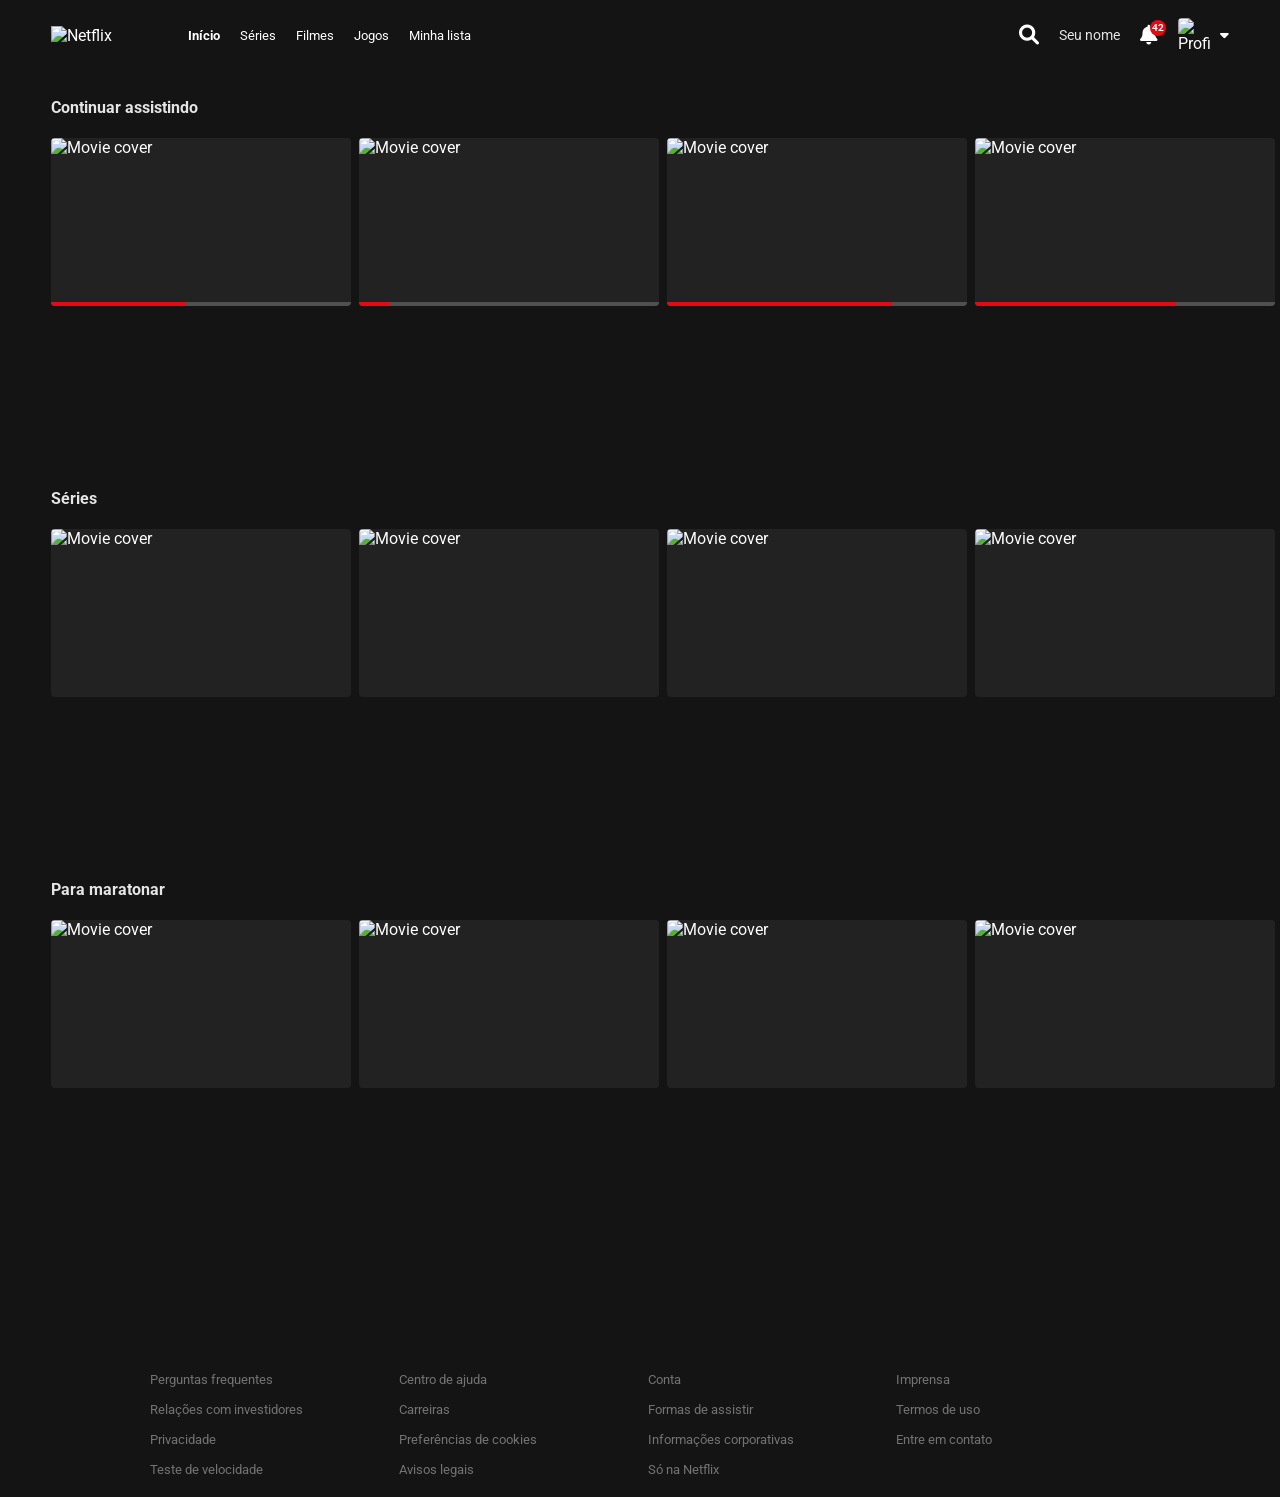
==== catalogo/catalogo.html @ 6b827331 "Add files via upload" ====
<!doctype html>
<html lang="pt-BR">
  <head>
    <meta charset="UTF-8" />
    <meta name="viewport" content="width=device-width, initial-scale=1.0" />
    <title>Netflix Clone</title>
    <link rel="stylesheet" href="catalogo.css" />
    <link
      href="https://cdnjs.cloudflare.com/ajax/libs/font-awesome/6.0.0/css/all.min.css"
      rel="stylesheet"
    />
    <link
      href="https://fonts.googleapis.com/css2?family=Roboto:wght@300;400;500;700&display=swap"
      rel="stylesheet"
    />
  </head>

  <body>
    <!-- Navbar -->
    <header class="navbar" id="navbar">
      <div class="navbar-left">
        <img
          class="logo"
          src="https://upload.wikimedia.org/wikipedia/commons/0/08/Netflix_2015_logo.svg"
          alt="Netflix"
        />
        <nav>
          <ul class="nav-links">
            <li><span class="active">Início</span></li>
            <li><span>Séries</span></li>
            <li><span>Filmes</span></li>
            <li><span>Jogos</span></li>
            <li><span>Minha lista</span></li>
          </ul>
        </nav>
      </div>
      <div class="navbar-right">
        <i class="fas fa-search icon"></i>
        <a href="../index.html" class="kids-link">Seu nome</a>
        <div class="nav-notification">
          <i class="fas fa-bell icon"></i>
          <span class="notification-badge">42</span>
        </div>
        <a
          href="../index.html"
          class="profile-menu"
          style="text-decoration: none; color: inherit"
        >
          <img
            class="profile-icon"
            src="https://upload.wikimedia.org/wikipedia/commons/0/0b/Netflix-avatar.png"
            alt="Profile"
          />
          <i
            class="fas fa-caret-down icon"
            style="font-size: 14px; margin-left: 5px"
          ></i>
        </a>
      </div>
    </header>

    <!-- Sliders Container -->
    <main class="sliders-container" id="main-content">
      <!-- Javascript will inject the rows here -->
    </main>

    <!-- Footer -->
    <footer>
      <div class="footer-content">
        <ul class="footer-links">
          <li>Perguntas frequentes</li>
          <li>Centro de ajuda</li>
          <li>Conta</li>
          <li>Imprensa</li>
          <li>Relações com investidores</li>
          <li>Carreiras</li>
          <li>Formas de assistir</li>
          <li>Termos de uso</li>
          <li>Privacidade</li>
          <li>Preferências de cookies</li>
          <li>Informações corporativas</li>
          <li>Entre em contato</li>
          <li>Teste de velocidade</li>
          <li>Avisos legais</li>
          <li>Só na Netflix</li>
        </ul>
      </div>
    </footer>

    <script>
      /**
       * Recupera o nome e a imagem do perfil do localStorage e exibe no navbar
       */
      function displayProfileName() {
        const profileName = localStorage.getItem("currentProfile");
        if (profileName) {
          const profileLink = document.querySelector(".kids-link");
          if (profileLink) {
            profileLink.textContent = profileName;
          }
        }
      }

      /**
       * Recupera e exibe a imagem do perfil do localStorage no avatar
       */
      function displayProfileImage() {
        const profileImage = localStorage.getItem("currentProfileImage");
        if (profileImage) {
          const avatarImg = document.querySelector(".profile-icon");
          if (avatarImg) {
            avatarImg.src = profileImage;
          }
        }
      }

      // Executa quando a página carrega
      displayProfileName();
      displayProfileImage();
    </script>

    <script type="module" src="js/main.js"></script>
  </body>
</html>
---- catalogo/catalogo.css ----
@media (max-width: 768px) {
  .card-details {
    position: static;
    background: rgba(20, 20, 20, 0.95);
    border-radius: 0 0 6px 6px;
    opacity: 1 !important;
    visibility: visible !important;
    pointer-events: auto !important;
    margin-top: 8px;
    display: flex !important;
  }
  .details-buttons {
    flex-direction: row;
    gap: 12px;
    align-items: center;
    justify-content: center;
    width: 100%;
    margin-top: 8px;
  }
  .btn-icon,
  .btn-play-icon {
    width: 28px;
    height: 28px;
    font-size: 14px;
  }
}
:root {
  --netflix-red: #e50914;
  --dark-bg: #141414;
  --text-color: #ffffff;
}

* {
  margin: 0;
  padding: 0;
  box-sizing: border-box;
}

body {
  font-family: "Roboto", "Helvetica Neue", Helvetica, Arial, sans-serif;
  background-color: var(--dark-bg);
  color: var(--text-color);
  overflow-x: hidden;
}

a {
  text-decoration: none;
  color: #e5e5e5;
  transition: color 0.3s;
}

a:hover {
  color: #b3b3b3;
}

/* Navbar */
.navbar {
  position: fixed;
  top: 0;
  width: 100%;
  display: flex;
  justify-content: space-between;
  align-items: center;
  padding: 0 4%;
  height: 70px;
  z-index: 1000;
  background-color: var(--dark-bg);
}

.navbar-left,
.navbar-right {
  display: flex;
  align-items: center;
  gap: 20px;
}

.logo {
  width: 92px;
  margin-right: 25px;
  cursor: pointer;
}

.nav-links {
  list-style: none;
  display: flex;
  gap: 20px;
  font-size: 13px;
}

.nav-links .active {
  font-weight: bold;
  color: white;
}

.icon {
  font-size: 20px;
  cursor: pointer;
}

.kids-link {
  font-size: 14px;
}

.nav-notification {
  position: relative;
  cursor: pointer;
}

.notification-badge {
  position: absolute;
  top: -5px;
  right: -8px;
  background-color: var(--netflix-red);
  color: white;
  font-size: 10px;
  font-weight: bold;
  border-radius: 50%;
  width: 16px;
  height: 16px;
  display: flex;
  justify-content: center;
  align-items: center;
}

.profile-menu {
  display: flex;
  align-items: center;
  gap: 5px;
  cursor: pointer;
}

.profile-icon {
  width: 32px;
  border-radius: 4px;
}

/* Sliders */
.sliders-container {
  padding: 0 4%;
  padding-top: 100px;
  /* Space for navbar */
  position: relative;
  z-index: 3;
  padding-bottom: 100px;
}

.slider-section {
  margin-bottom: 3.5vw;
  position: relative;
}

/* Carousel Wrapper */
.carousel-wrapper {
  display: flex;
  align-items: center;
  gap: 0;
  position: relative;
  padding: 0 4%;
  margin: 0 -4%;
}

/* Botões de navegação */
.carousel-btn {
  position: absolute;
  z-index: 50;
  width: 40px;
  height: 40px;
  background-color: rgba(0, 0, 0, 0.7);
  color: white;
  border: none;
  border-radius: 50%;
  cursor: pointer;
  display: flex;
  align-items: center;
  justify-content: center;
  font-size: 20px;
  transition: all 0.3s ease;
  flex-shrink: 0;
  top: 50%;
  transform: translateY(-50%);
}

.carousel-btn:hover {
  background-color: rgba(255, 255, 255, 0.3);
  transform: translateY(-50%) scale(1.1);
}

.carousel-btn:active {
  transform: translateY(-50%) scale(0.95);
}

.carousel-btn-left {
  left: 0;
}

.carousel-btn-right {
  right: 0;
}

.slider-header {
  display: flex;
  justify-content: space-between;
  align-items: flex-end;
  margin-bottom: 12px;
}

.slider-title {
  font-size: 1.25vw;
  font-weight: bold;
  color: #e5e5e5;
  line-height: 1.25vw;
}

.slider-indicators {
  display: flex;
  gap: 2px;
  margin-bottom: 4px;
}

.slider-indicators div {
  width: 12px;
  height: 2px;
  background-color: #4d4d4d;
}

.slider-indicators div.active {
  background-color: #aaa;
}

.movie-row {
  display: flex;
  gap: 8px;
  /* Small gap between movie cards */
  overflow-x: auto;
  overflow-y: visible;
  /* Allow vertical overflow for hover/playing details */
  padding: 10px 4% 140px 4%;
  /* Padding para cards em fullscreen */
  margin: 0 -4%;
  /* Pull edges back out so we don't double up padding from container */
  scroll-behavior: smooth;
  -ms-overflow-style: none;
  scrollbar-width: none;
  position: relative;
}

.movie-row::-webkit-scrollbar {
  display: none;
}

.movie-card {
  min-width: 300px;
  width: 300px;
  height: 168px;
  background-color: #222;
  border-radius: 4px;
  cursor: pointer;
  transition:
    transform 0.3s cubic-bezier(0.25, 0.46, 0.45, 0.94) 0s,
    border-radius 0.3s 0s,
    z-index 0s 0.3s,
    box-shadow 0.3s 0s;
  position: relative;
  z-index: 1;
  transform-origin: center center;
  overflow: visible;
  /* Default origin */
}

/* Modifiers applied by JavaScript to prevent edge clipping */
.movie-card.origin-left {
  transform-origin: left center;
}

.movie-card.origin-right {
  transform-origin: right center;
}

.movie-card:hover {
  transform: scale(1.5) translateY(-8%);
  /* Ajustado para novo tamanho */
  z-index: 99;
  border-radius: 6px;
  box-shadow: 0 10px 40px rgba(0, 0, 0, 0.9);
  transition:
    transform 0.3s cubic-bezier(0.25, 0.46, 0.45, 0.94) 0.6s,
    border-radius 0.3s 0.6s,
    box-shadow 0.3s 0.6s,
    z-index 0s 0s;
}

/* Aumentar card quando vídeo está tocando */
.movie-card.playing {
  transform: scale(1.8);
  z-index: 99;
  border-radius: 6px;
  box-shadow: 0 10px 40px rgba(0, 0, 0, 0.9);
  transition:
    transform 0.3s cubic-bezier(0.25, 0.46, 0.45, 0.94),
    border-radius 0.3s,
    box-shadow 0.3s;
}

.movie-card img {
  position: absolute;
  top: 0;
  left: 0;
  width: 100%;
  height: 100%;
  object-fit: cover;
  border-radius: 4px;
  transition:
    opacity 0.3s ease,
    border-radius 0.3s;
  z-index: 2;
}

.movie-card iframe {
  position: absolute;
  top: 0;
  left: 0;
  width: 100%;
  height: 100%;
  opacity: 0;
  border-radius: 4px;
  transition:
    opacity 0.3s ease,
    border-radius 0.3s;
  pointer-events: none;
  z-index: 1;
}

.movie-card iframe.playing {
  opacity: 1;
  z-index: 3;
  border-radius: 6px 6px 0 0;
}

.movie-card:hover img {
  border-radius: 6px 6px 0 0;
  transition: border-radius 0s 0.6s;
}

.movie-card img.playing-video {
  opacity: 0;
}

/* Card Details Modal */
.card-details {
  position: absolute;
  bottom: 0;
  left: 0;
  right: 0;
  width: 100%;
  background: linear-gradient(to top, rgba(0, 0, 0, 0.95), transparent 80%);
  border-bottom-left-radius: 6px;
  border-bottom-right-radius: 6px;
  padding: 8px 16px 12px 16px;
  opacity: 0;
  visibility: hidden;
  transition:
    opacity 0.3s 0s,
    visibility 0.3s 0s;
  display: flex;
  flex-direction: column;
  gap: 4px;
  z-index: 100;
  cursor: default;
  overflow: visible;
  pointer-events: none;
}

.movie-card:hover .card-details {
  opacity: 1;
  visibility: visible;
  transition:
    opacity 0.2s 0.6s,
    visibility 0s 0.6s;
  pointer-events: auto;
}

/* Mostrar detalhes quando o vídeo está tocando */
.movie-card.playing .card-details {
  opacity: 1;
  visibility: visible;
  transition:
    opacity 0.3s 0s,
    visibility 0.3s 0s;
  pointer-events: auto;
}

.details-buttons {
  display: flex;
  justify-content: space-between;
  align-items: center;
}

.left-buttons,
.right-buttons {
  display: flex;
  gap: 8px;
}

.btn-icon {
  width: 28px;
  height: 28px;
  border-radius: 50%;
  background-color: #2b2b2b;
  border: 1px solid rgba(255, 255, 255, 0.5);
  color: white;
  display: flex;
  justify-content: center;
  align-items: center;
  cursor: pointer;
  font-size: 12px;
  transition:
    border-color 0.2s,
    background-color 0.2s;
}

.btn-icon:hover {
  border-color: white;
  background-color: rgba(255, 255, 255, 0.2);
}

.btn-play-icon {
  background-color: white;
  color: black;
  border: none;
}

.btn-play-icon:hover {
  background-color: #e6e6e6;
}

.btn-play-icon i {
  margin-left: 2px;
}

.details-info {
  display: flex;
  align-items: center;
  gap: 6px;
  font-size: 9px;
  font-weight: bold;
}

.match-score {
  color: #46d369;
}

@media (max-width: 768px) {
  .card-details {
    display: none !important;
  }
  .movie-card.playing .card-details {
    position: static !important;
    width: 100% !important;
    z-index: 10 !important;
    background: rgba(20, 20, 20, 0.95) !important;
    border-radius: 0 0 6px 6px !important;
    opacity: 1 !important;
    visibility: visible !important;
    pointer-events: auto !important;
    margin-top: 0 !important;
    display: flex !important;
    flex-direction: column !important;
  }
  .movie-card {
    display: flex;
    flex-direction: column;
    align-items: stretch;
  }
  .movie-card iframe.playing {
    z-index: 1 !important;
    position: relative !important;
  }
  .movie-card iframe.playing {
    z-index: 1 !important;
  }
  .details-buttons {
    flex-direction: row;
    gap: 12px;
    align-items: center;
    justify-content: center;
    width: 100%;
    margin-top: 8px;
  }
  .btn-icon,
  .btn-play-icon {
    width: 36px;
    height: 36px;
    font-size: 18px;
  }
}

.age-badge {
  background-color: transparent;
  border: 1px solid rgba(255, 255, 255, 0.4);
  color: white;
  padding: 1px 3px;
  border-radius: 2px;
  font-family: Arial, sans-serif;
}

.age-badge.red-accent {
  background-color: #d32f2f;
  border: none;
  font-weight: bold;
}

.resolution {
  border: 1px solid rgba(255, 255, 255, 0.4);
  padding: 1px 3px;
  border-radius: 2px;
  color: rgba(255, 255, 255, 0.9);
}

.duration {
  color: rgba(255, 255, 255, 0.9);
}

.details-tags {
  display: flex;
  gap: 6px;
  font-size: 8px;
  color: rgba(255, 255, 255, 0.9);
  margin-top: 0;
}

.details-tags span:not(:last-child)::after {
  content: "•";
  color: #666;
  margin-left: 6px;
}

/* Badges */
.badge-top10 {
  position: absolute;
  top: 0;
  right: 0;
  width: 22px;
  height: 28px;
  background-color: var(--netflix-red);
  color: white;
  display: flex;
  flex-direction: column;
  justify-content: center;
  align-items: center;
  font-weight: bold;
  z-index: 4;
  border-bottom-left-radius: 2px;
  box-shadow: -2px 2px 4px rgba(0, 0, 0, 0.5);
  font-family: "Helvetica Neue", Helvetica, Arial, sans-serif;
}

.badge-top10 span.top {
  font-size: 7px;
  letter-spacing: 0.5px;
  line-height: 8px;
}

.badge-top10 span.number {
  font-size: 13px;
  line-height: 13px;
}

.badge-bottom {
  position: absolute;
  bottom: 8px;
  left: 50%;
  transform: translateX(-50%);
  padding: 2px 4px;
  font-size: 10px;
  font-weight: bold;
  border-radius: 2px;
  z-index: 4;
  white-space: nowrap;
  text-transform: uppercase;
}

.movie-card.has-progress .badge-bottom {
  bottom: 12px;
}

.badge-bottom.red {
  background-color: var(--netflix-red);
  color: white;
}

.badge-bottom.white {
  background-color: white;
  color: black;
}

/* Progress bar */
.progress-bar-container {
  position: absolute;
  bottom: 0;
  left: 0;
  width: 100%;
  height: 4px;
  background-color: rgba(100, 100, 100, 0.7);
  z-index: 5;
  border-bottom-left-radius: 4px;
  border-bottom-right-radius: 4px;
}

.progress-value {
  height: 100%;
  background-color: var(--netflix-red);
  border-bottom-left-radius: 4px;
}

/* Mobile adjustments */
@media (max-width: 768px) {
  .nav-links {
    display: none;
  }

  .movie-card {
    min-width: 200px;
    width: 200px;
    height: 112px;
  }

  .slider-title {
    font-size: 4vw;
    line-height: 4.5vw;
  }

  /* Mostrar setas em mobile */
  .carousel-btn {
    display: flex;
    width: 32px;
    height: 32px;
    font-size: 16px;
    top: 56px;
    transform: translateY(-50%);
  }
}

/* Desktop */
@media (min-width: 769px) {
  /* Ocultar setas em desktop */
  .carousel-btn {
    display: none;
  }
}

/* Footer */
footer {
  padding: 0 4%;
  color: #737373;
  font-size: 13px;
  margin-bottom: 20px;
}

.footer-content {
  max-width: 980px;
  margin: 0 auto;
}

.footer-content p {
  margin-bottom: 30px;
}

.footer-links {
  list-style: none;
  display: grid;
  grid-template-columns: repeat(4, 1fr);
  grid-gap: 15px;
}

.footer-links a {
  color: #737373;
}

.footer-links a:hover {
  text-decoration: underline;
}

@media (max-width: 768px) {
  .footer-links {
    grid-template-columns: repeat(2, 1fr);
  }
}
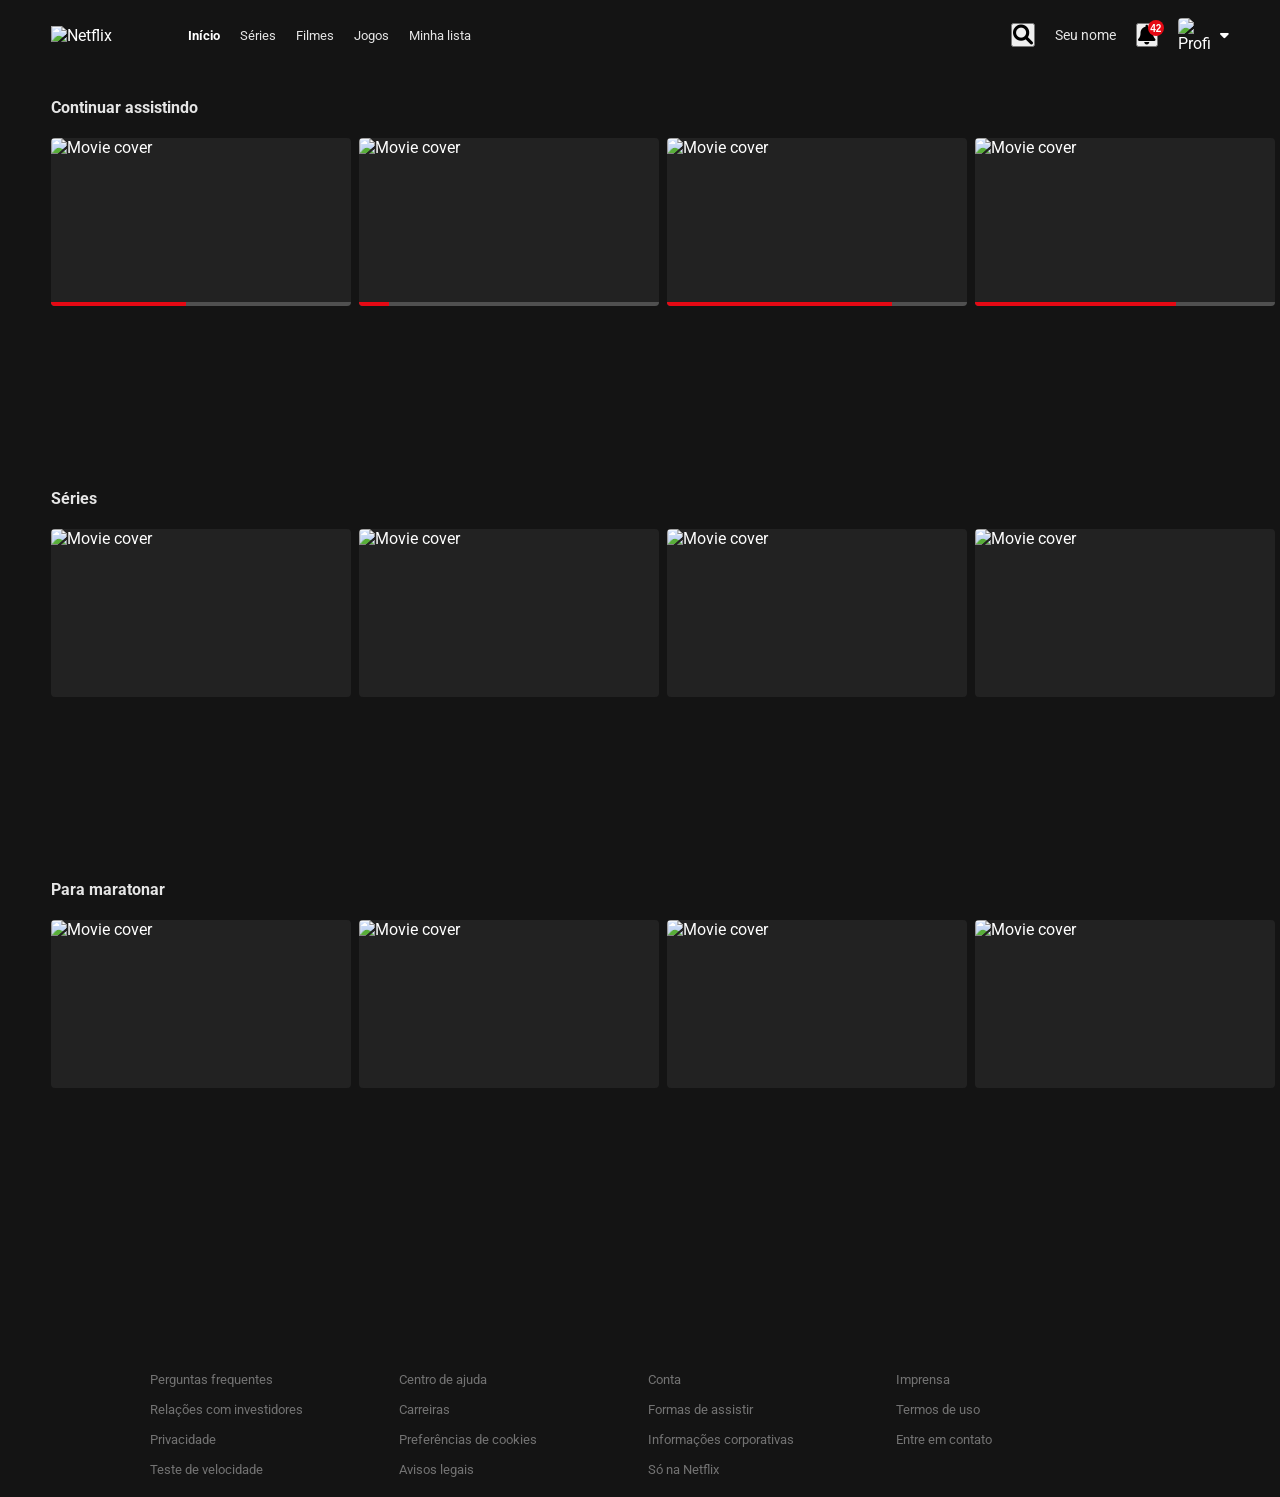
==== commit 1f130aec: "Update catalogo.html" ====
--- a/catalogo/catalogo.html
+++ b/catalogo/catalogo.html
@@ -19,6 +19,11 @@
     <!-- Navbar -->
     <header class="navbar" id="navbar">
       <div class="navbar-left">
+        <button class="hamburger" aria-label="Menu de navegação">
+          <span></span>
+          <span></span>
+          <span></span>
+        </button>
         <img
           class="logo"
           src="https://upload.wikimedia.org/wikipedia/commons/0/08/Netflix_2015_logo.svg"
@@ -26,21 +31,23 @@
         />
         <nav>
           <ul class="nav-links">
-            <li><span class="active">Início</span></li>
-            <li><span>Séries</span></li>
-            <li><span>Filmes</span></li>
-            <li><span>Jogos</span></li>
-            <li><span>Minha lista</span></li>
+            <li><a href="#" class="active">Início</a></li>
+            <li><a href="#">Séries</a></li>
+            <li><a href="#">Filmes</a></li>
+            <li><a href="#">Jogos</a></li>
+            <li><a href="#">Minha lista</a></li>
           </ul>
         </nav>
       </div>
       <div class="navbar-right">
-        <i class="fas fa-search icon"></i>
+        <button class="icon-button" aria-label="Pesquisar">
+          <i class="fas fa-search icon"></i>
+        </button>
         <a href="../index.html" class="kids-link">Seu nome</a>
-        <div class="nav-notification">
+        <button class="nav-notification icon-button" aria-label="Notificações">
           <i class="fas fa-bell icon"></i>
           <span class="notification-badge">42</span>
-        </div>
+        </button>
         <a
           href="../index.html"
           class="profile-menu"
@@ -68,21 +75,21 @@
     <footer>
       <div class="footer-content">
         <ul class="footer-links">
-          <li>Perguntas frequentes</li>
-          <li>Centro de ajuda</li>
-          <li>Conta</li>
-          <li>Imprensa</li>
-          <li>Relações com investidores</li>
-          <li>Carreiras</li>
-          <li>Formas de assistir</li>
-          <li>Termos de uso</li>
-          <li>Privacidade</li>
-          <li>Preferências de cookies</li>
-          <li>Informações corporativas</li>
-          <li>Entre em contato</li>
-          <li>Teste de velocidade</li>
-          <li>Avisos legais</li>
-          <li>Só na Netflix</li>
+          <li><a href="#">Perguntas frequentes</a></li>
+          <li><a href="#">Centro de ajuda</a></li>
+          <li><a href="#">Conta</a></li>
+          <li><a href="#">Imprensa</a></li>
+          <li><a href="#">Relações com investidores</a></li>
+          <li><a href="#">Carreiras</a></li>
+          <li><a href="#">Formas de assistir</a></li>
+          <li><a href="#">Termos de uso</a></li>
+          <li><a href="#">Privacidade</a></li>
+          <li><a href="#">Preferências de cookies</a></li>
+          <li><a href="#">Informações corporativas</a></li>
+          <li><a href="#">Entre em contato</a></li>
+          <li><a href="#">Teste de velocidade</a></li>
+          <li><a href="#">Avisos legais</a></li>
+          <li><a href="#">Só na Netflix</a></li>
         </ul>
       </div>
     </footer>
@@ -118,7 +125,7 @@
       displayProfileName();
       displayProfileImage();
     </script>
-
+    <script src="js/menu.js"></script>
     <script type="module" src="js/main.js"></script>
   </body>
 </html>
--- a/catalogo/catalogo.css
+++ b/catalogo/catalogo.css
@@ -614,10 +614,6 @@
 
 /* Mobile adjustments */
 @media (max-width: 768px) {
-  .nav-links {
-    display: none;
-  }
-
   .movie-card {
     min-width: 200px;
     width: 200px;
@@ -685,3 +681,71 @@
     grid-template-columns: repeat(2, 1fr);
   }
 }
+
+/* Hamburger Menu */
+.hamburger {
+  display: none; /* Hide on desktop */
+  cursor: pointer;
+  z-index: 1001; /* Ensure it's above other elements */
+}
+
+.hamburger span {
+  display: block;
+  width: 25px;
+  height: 3px;
+  margin: 5px 0;
+  background-color: white;
+  transition: 0.4s;
+}
+
+@media (max-width: 960px) {
+  /* Adjust the left container on mobile */
+  .navbar-left {
+    gap: 15px; /* Reduce gap on mobile */
+  }
+
+  /* Show the hamburger menu */
+  .hamburger {
+    display: block;
+  }
+
+  /* Reset logo margin */
+  .logo {
+    margin-right: 0;
+  }
+
+  /* Styling for the dropdown panel */
+  .nav-links {
+    display: none; /* Hide by default */
+    position: absolute;
+    top: 70px; /* Position below the navbar */
+    left: 0;
+    background-color: var(--dark-bg);
+    width: 50%;
+    flex-direction: column;
+    align-items: flex-start;
+    padding: 20px;
+    z-index: 1000;
+  }
+
+  .nav-links.active {
+    display: flex; /* Show when active */
+  }
+
+  .nav-links li {
+    padding: 10px 0;
+  }
+
+  /* Animation for the hamburger icon to 'X' */
+  .hamburger.active span:nth-child(1) {
+    transform: rotate(-45deg) translate(-5px, 6px);
+  }
+
+  .hamburger.active span:nth-child(2) {
+    opacity: 0;
+  }
+
+  .hamburger.active span:nth-child(3) {
+    transform: rotate(45deg) translate(-5px, -6px);
+  }
+}
